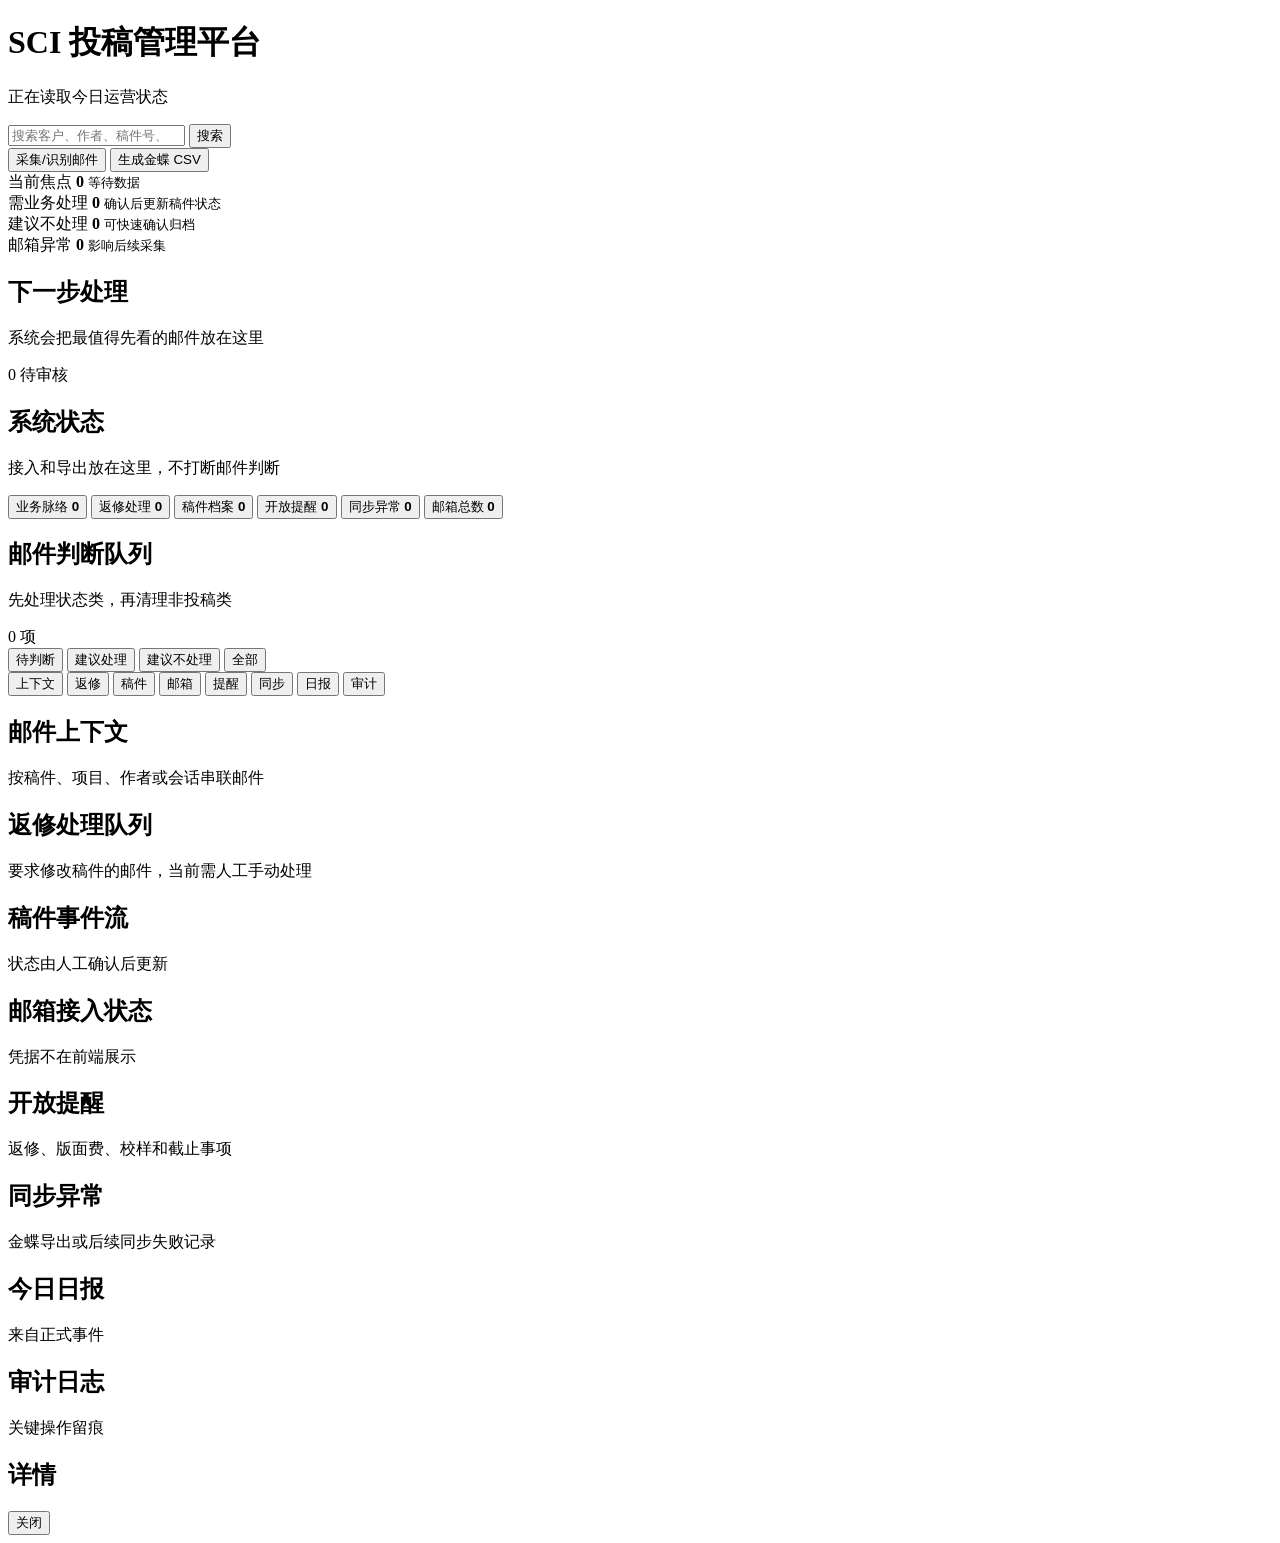
==== frontend/index.html @ 7e87bfe5 "Initial SCI email management platform" ====
<!doctype html>
<html lang="zh-CN">
  <head>
    <meta charset="utf-8" />
    <meta name="viewport" content="width=device-width, initial-scale=1" />
    <title>SCI 投稿管理平台</title>
    <link rel="stylesheet" href="/styles.css" />
  </head>
  <body>
    <header class="app-header">
      <div>
        <h1>SCI 投稿管理平台</h1>
        <p id="headerStatus">正在读取今日运营状态</p>
      </div>
      <form id="globalSearchForm" class="global-search" role="search">
        <input id="globalSearchInput" type="search" placeholder="搜索客户、作者、稿件号、邮件内容" autocomplete="off" />
        <button class="primary" type="submit">搜索</button>
      </form>
      <div class="header-actions">
        <button id="fetchEmailsBtn" class="primary" type="button">采集/识别邮件</button>
        <button id="exportKingdeeBtn" type="button">生成金蝶 CSV</button>
      </div>
    </header>

    <main class="layout">
      <section class="command-center" aria-label="工作台">
        <section class="summary-grid" aria-label="重点数据">
          <article class="metric priority">
            <span>当前焦点</span>
            <strong id="todoTotal">0</strong>
            <small id="todoCaption">等待数据</small>
          </article>
          <article class="metric">
            <span>需业务处理</span>
            <strong id="handleCount">0</strong>
            <small>确认后更新稿件状态</small>
          </article>
          <article class="metric">
            <span>建议不处理</span>
            <strong id="skipCount">0</strong>
            <small>可快速确认归档</small>
          </article>
          <article class="metric">
            <span>邮箱异常</span>
            <strong id="mailboxIssueCount">0</strong>
            <small>影响后续采集</small>
          </article>
        </section>

        <section class="priority-layout">
          <section class="panel priority-panel">
            <div class="panel-heading">
              <div>
                <h2>下一步处理</h2>
                <p id="todoSummary">系统会把最值得先看的邮件放在这里</p>
              </div>
              <span id="pendingReview">0 待审核</span>
            </div>
            <div id="todoList" class="todo-list"></div>
          </section>

          <aside class="panel ops-panel">
            <div class="panel-heading">
              <div>
                <h2>系统状态</h2>
                <p>接入和导出放在这里，不打断邮件判断</p>
              </div>
            </div>
            <div id="opsSnapshot" class="ops-stack"></div>
          </aside>
        </section>
      </section>

      <section id="searchResultsPanel" class="search-results-panel hidden" aria-label="搜索结果"></section>

      <section class="secondary-metrics" aria-label="数据概览">
        <button class="mini-metric" data-metric-view="contexts" data-open-view="contexts" type="button">
          <span>业务脉络</span>
          <strong id="contextCount">0</strong>
        </button>
        <button class="mini-metric" data-metric-view="revision" data-open-view="revision" type="button">
          <span>返修处理</span>
          <strong id="revisionJobCount">0</strong>
        </button>
        <button class="mini-metric" data-metric-view="manuscripts" data-open-view="manuscripts" type="button">
          <span>稿件档案</span>
          <strong id="manuscriptCount">0</strong>
        </button>
        <button class="mini-metric" data-metric-view="reminders" data-open-view="reminders" type="button">
          <span>开放提醒</span>
          <strong id="openReminderCount">0</strong>
        </button>
        <button class="mini-metric" data-metric-view="sync" data-open-view="sync" type="button">
          <span>同步异常</span>
          <strong id="failedSyncCount">0</strong>
        </button>
        <button class="mini-metric" data-metric-view="mailboxes" data-open-view="mailboxes" type="button">
          <span>邮箱总数</span>
          <strong id="mailboxTotal">0</strong>
        </button>
      </section>

      <section class="workspace">
        <aside class="panel review-panel">
          <div class="panel-heading">
            <div>
              <h2>邮件判断队列</h2>
              <p>先处理状态类，再清理非投稿类</p>
            </div>
            <span id="taskCount">0 项</span>
          </div>
          <div class="task-filter" role="tablist" aria-label="邮件任务筛选">
            <button class="filter active" data-task-filter="pending" type="button">待判断</button>
            <button class="filter" data-task-filter="handle" type="button">建议处理</button>
            <button class="filter" data-task-filter="skip" type="button">建议不处理</button>
            <button class="filter" data-task-filter="all" type="button">全部</button>
          </div>
          <div id="reviewTasks" class="task-list"></div>
        </aside>

        <section class="panel detail-panel">
          <div class="tabs" role="tablist">
            <button class="tab active" data-view="contexts" type="button">上下文</button>
            <button class="tab" data-view="revision" type="button">返修</button>
            <button class="tab" data-view="manuscripts" type="button">稿件</button>
            <button class="tab" data-view="mailboxes" type="button">邮箱</button>
            <button class="tab" data-view="reminders" type="button">提醒</button>
            <button class="tab" data-view="sync" type="button">同步</button>
            <button class="tab" data-view="daily" type="button">日报</button>
            <button class="tab" data-view="audit" type="button">审计</button>
          </div>

          <div id="contextsView" class="view active">
            <div class="panel-heading">
              <div>
                <h2>邮件上下文</h2>
                <span>按稿件、项目、作者或会话串联邮件</span>
              </div>
            </div>
            <div id="contexts" class="records"></div>
          </div>

          <div id="revisionView" class="view">
            <div class="panel-heading">
              <div>
                <h2>返修处理队列</h2>
                <span>要求修改稿件的邮件，当前需人工手动处理</span>
              </div>
            </div>
            <div id="revisionJobs" class="records"></div>
          </div>

          <div id="manuscriptsView" class="view">
            <div class="panel-heading">
              <h2>稿件事件流</h2>
              <span>状态由人工确认后更新</span>
            </div>
            <div id="manuscripts" class="records"></div>
          </div>

          <div id="mailboxesView" class="view">
            <div class="panel-heading">
              <h2>邮箱接入状态</h2>
              <span>凭据不在前端展示</span>
            </div>
            <div id="mailboxes" class="records"></div>
          </div>

          <div id="remindersView" class="view">
            <div class="panel-heading">
              <h2>开放提醒</h2>
              <span>返修、版面费、校样和截止事项</span>
            </div>
            <div id="openReminders" class="records"></div>
          </div>

          <div id="syncView" class="view">
            <div class="panel-heading">
              <h2>同步异常</h2>
              <span>金蝶导出或后续同步失败记录</span>
            </div>
            <div id="syncIssues" class="records"></div>
          </div>

          <div id="dailyView" class="view">
            <div class="panel-heading">
              <h2>今日日报</h2>
              <span>来自正式事件</span>
            </div>
            <div id="dailyReport" class="records"></div>
          </div>

          <div id="auditView" class="view">
            <div class="panel-heading">
              <h2>审计日志</h2>
              <span>关键操作留痕</span>
            </div>
            <div id="auditLogs" class="records"></div>
          </div>
        </section>
      </section>
    </main>

    <div id="modalBackdrop" class="modal-backdrop hidden" role="dialog" aria-modal="true" aria-labelledby="modalTitle">
      <section class="modal-panel">
        <div class="modal-head">
          <div>
            <span id="modalKicker"></span>
            <h2 id="modalTitle">详情</h2>
          </div>
          <button id="modalCloseBtn" type="button">关闭</button>
        </div>
        <div id="modalBody" class="modal-body"></div>
        <div id="modalActions" class="modal-actions"></div>
      </section>
    </div>

    <div id="toast" class="toast" role="status" aria-live="polite"></div>
    <script src="/app.js"></script>
  </body>
</html>
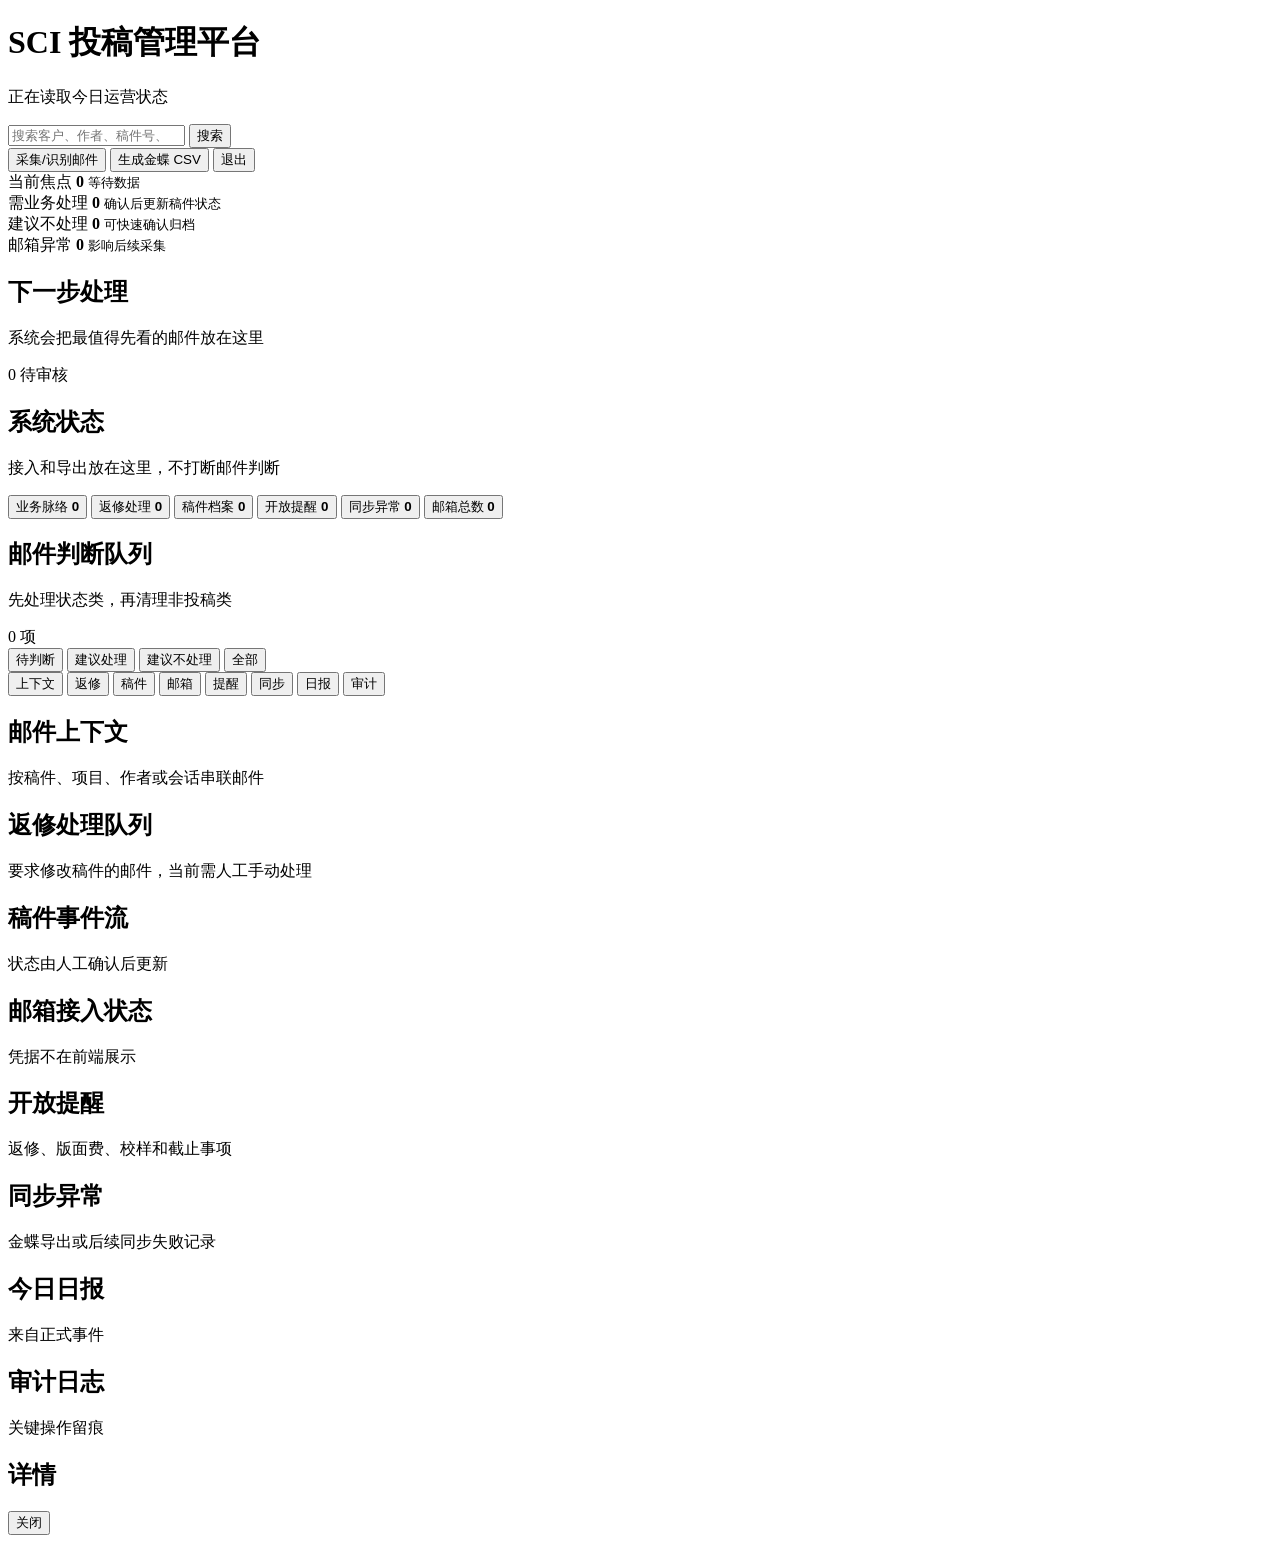
==== commit 7c671254: "Add branded login page" ====
--- a/frontend/index.html
+++ b/frontend/index.html
@@ -19,6 +19,7 @@
       <div class="header-actions">
         <button id="fetchEmailsBtn" class="primary" type="button">采集/识别邮件</button>
         <button id="exportKingdeeBtn" type="button">生成金蝶 CSV</button>
+        <button id="logoutBtn" type="button">退出</button>
       </div>
     </header>
 
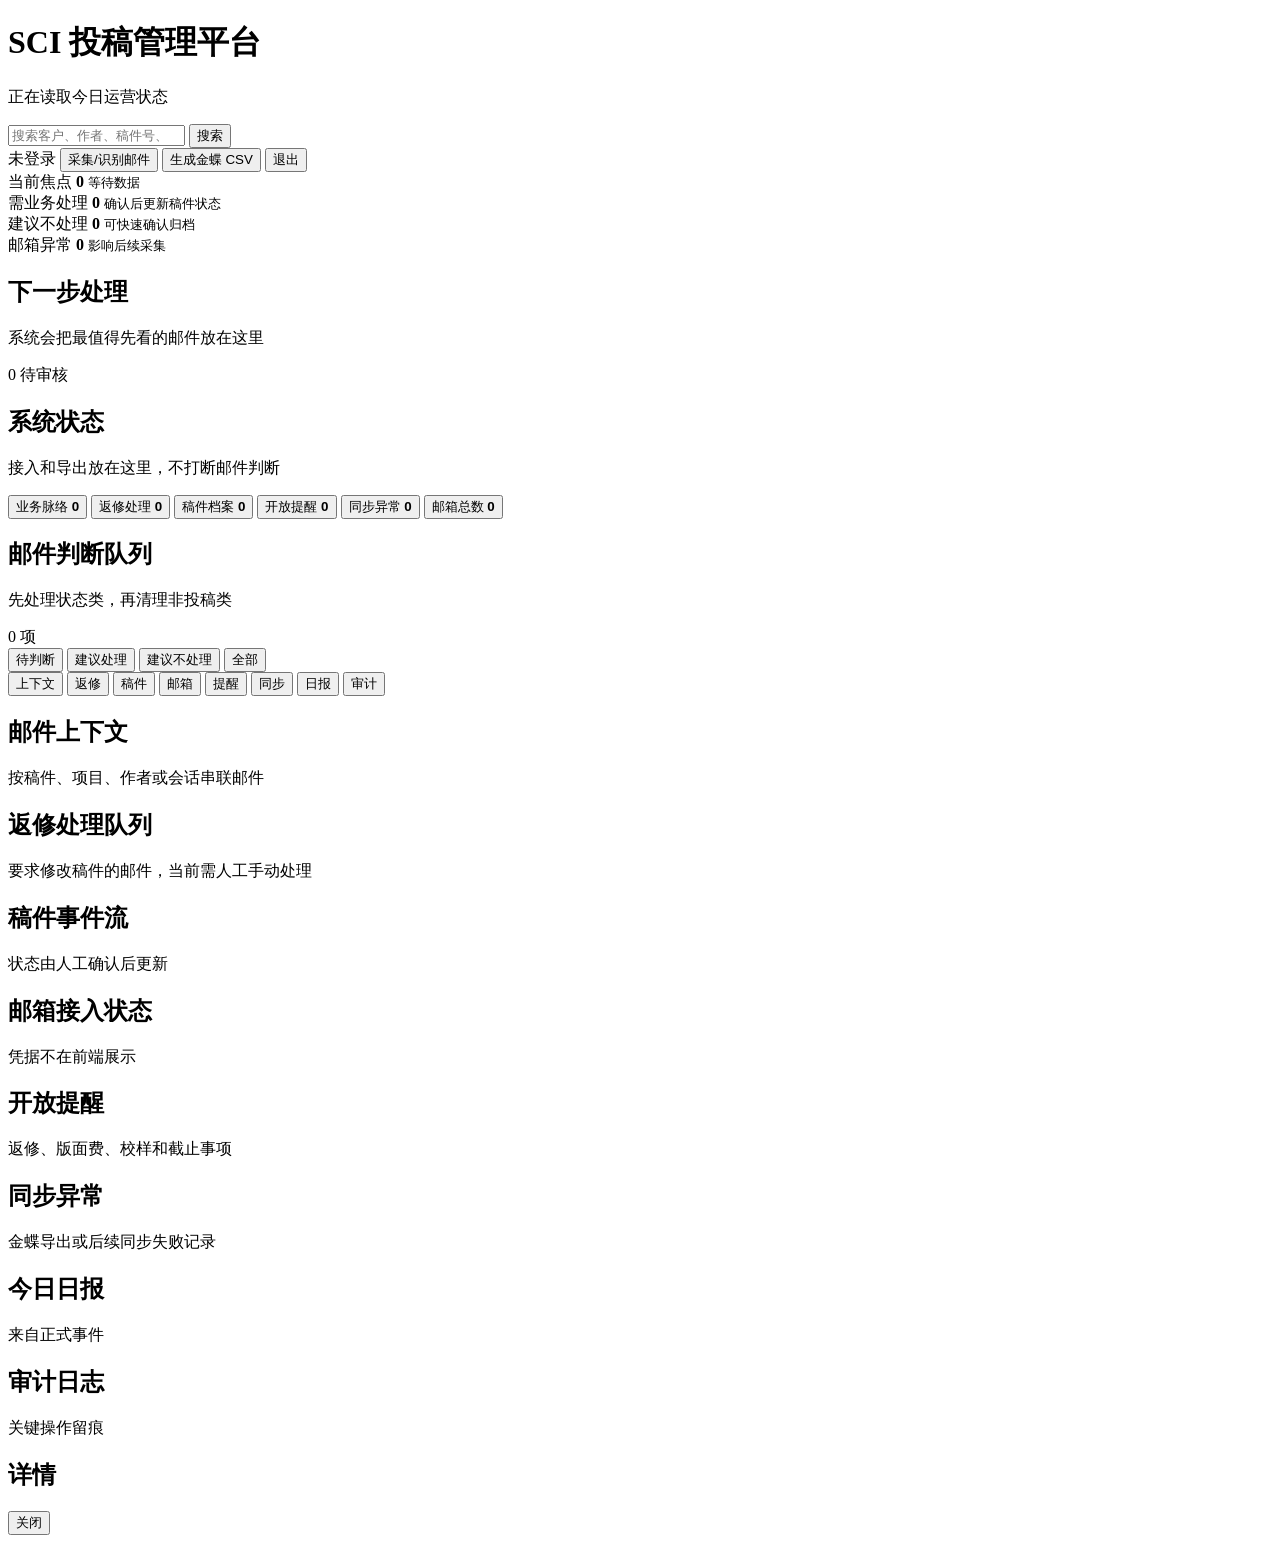
==== commit 943bc3c5: "Track logged-in user for audit actions" ====
--- a/frontend/index.html
+++ b/frontend/index.html
@@ -17,6 +17,7 @@
         <button class="primary" type="submit">搜索</button>
       </form>
       <div class="header-actions">
+        <span id="currentUserBadge" class="user-badge">未登录</span>
         <button id="fetchEmailsBtn" class="primary" type="button">采集/识别邮件</button>
         <button id="exportKingdeeBtn" type="button">生成金蝶 CSV</button>
         <button id="logoutBtn" type="button">退出</button>
